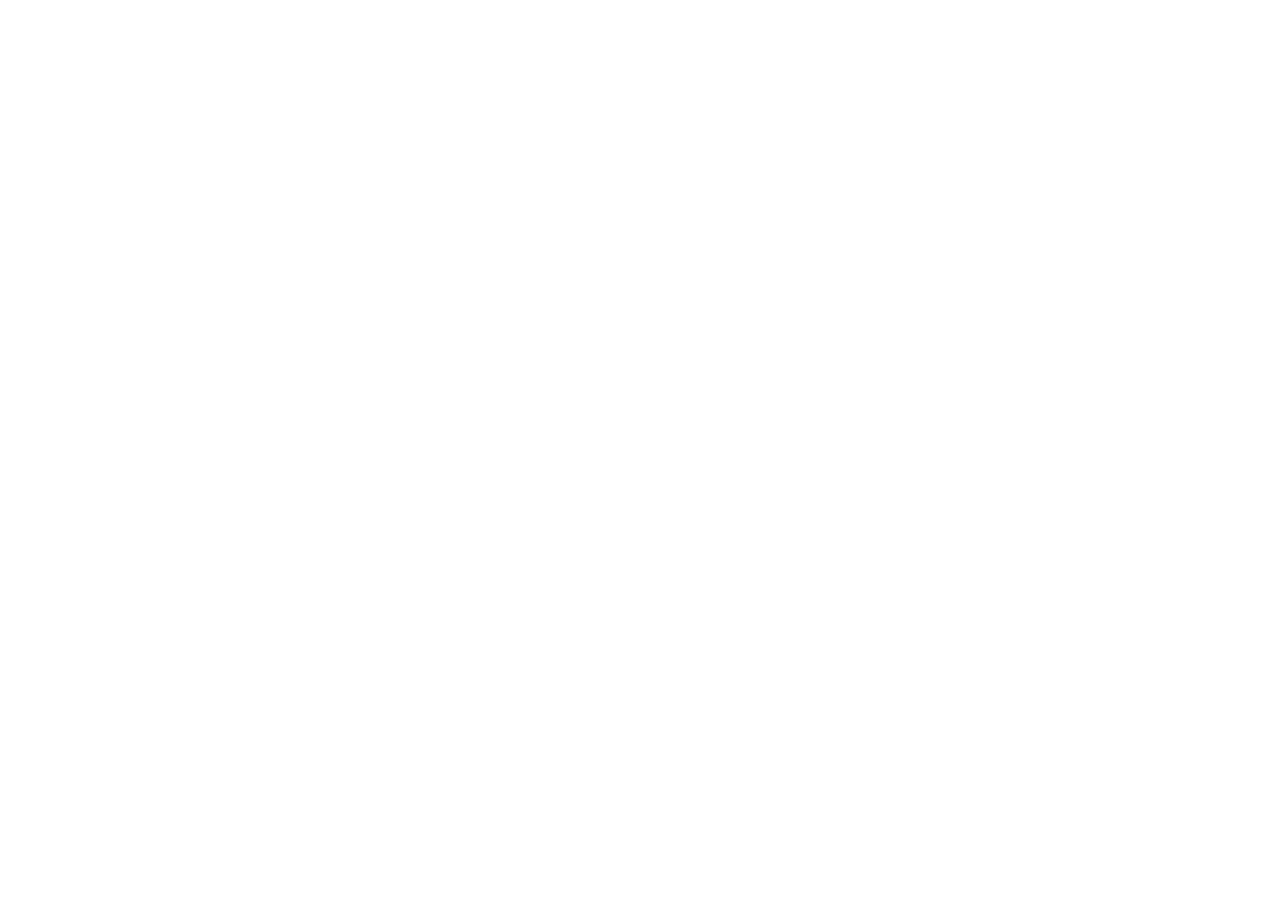
==== index.html @ 2aa25b46 "Update index.html" ====
<!DOCTYPE html>
<html lang="en">
<head>
    <meta charset="UTF-8">
    <meta http-equiv="X-UA-Compatible" content="IE=edge">
    <meta name="viewport" content="width=device-width, initial-scale=1.0">
  <title>JSF projects</title>
</head>
<body>
</body>
</html>
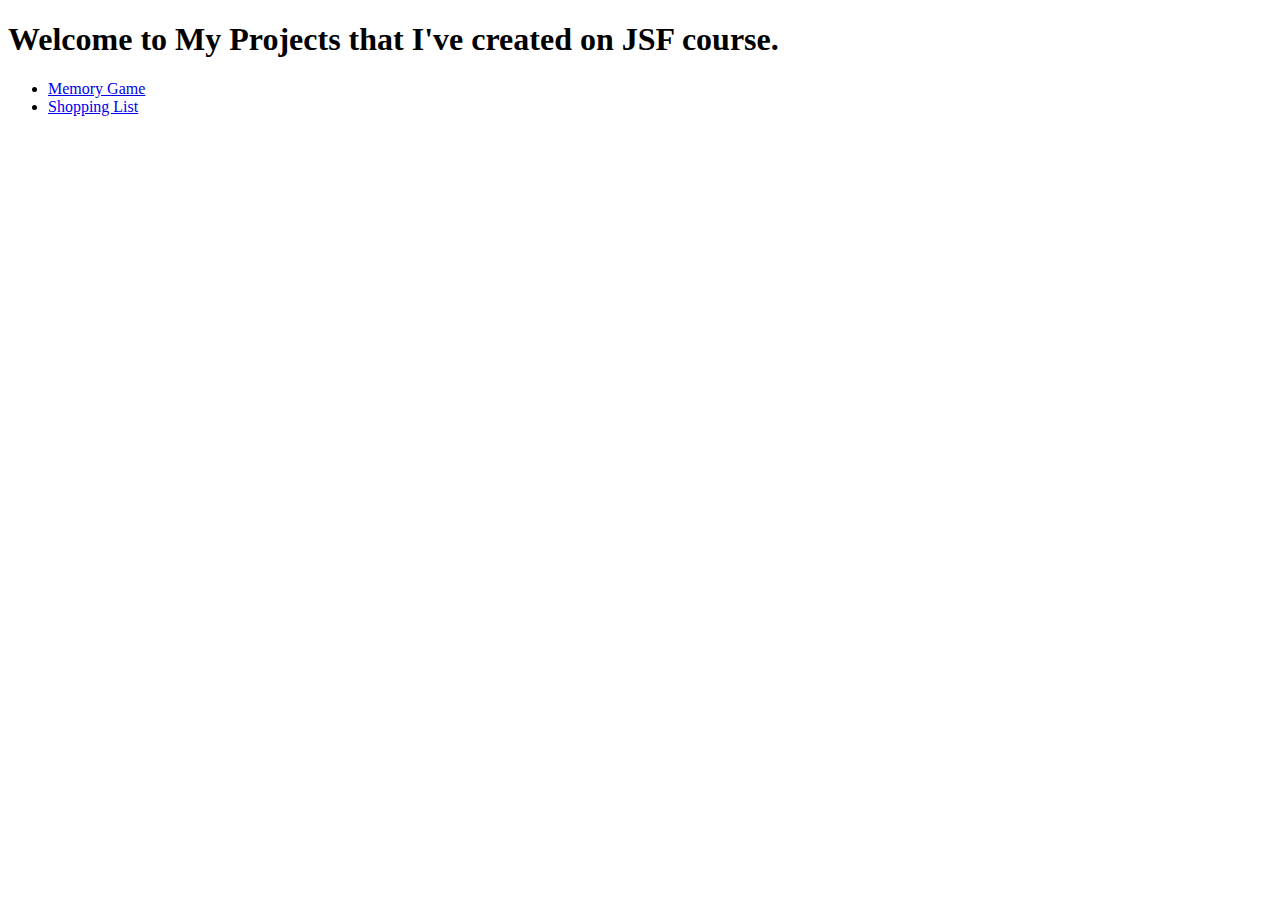
==== commit fa6c833b: "Update index.html" ====
--- a/index.html
+++ b/index.html
@@ -4,8 +4,13 @@
     <meta charset="UTF-8">
     <meta http-equiv="X-UA-Compatible" content="IE=edge">
     <meta name="viewport" content="width=device-width, initial-scale=1.0">
-  <title>JSF projects</title>
+  <title>Ω</title>
 </head>
 <body>
+     <h1>Welcome to My Projects that I've created on JSF course.</h1>
+    <ul>
+        <li><a href=".html">Memory Game</a></li>
+        <li><a href=".html">Shopping List</a></li>
+    </ul>
 </body>
 </html>
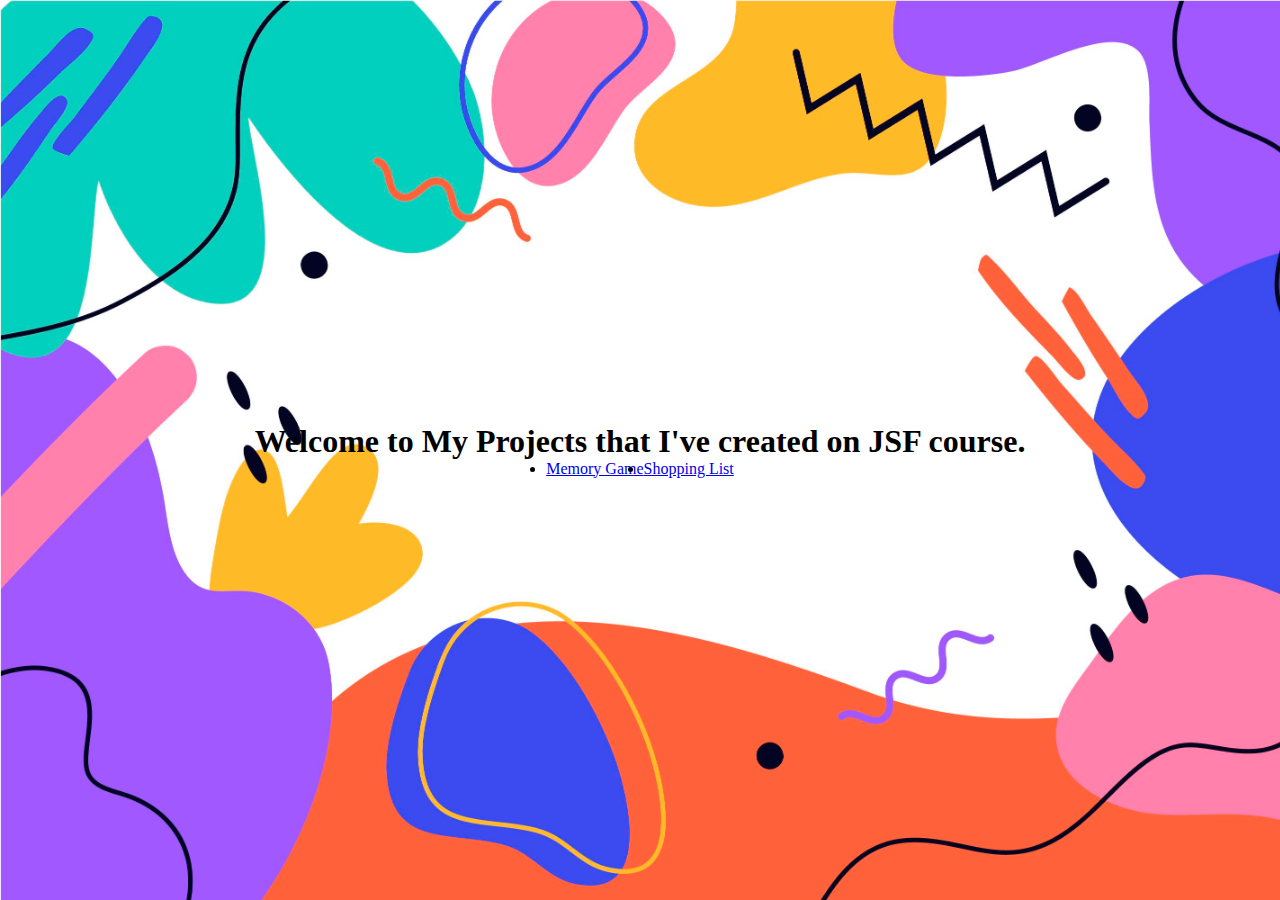
==== commit 0a2fcd40: "adding new part" ====
--- a/index.html
+++ b/index.html
@@ -1,16 +1,20 @@
 <!DOCTYPE html>
 <html lang="en">
+
 <head>
-    <meta charset="UTF-8">
-    <meta http-equiv="X-UA-Compatible" content="IE=edge">
-    <meta name="viewport" content="width=device-width, initial-scale=1.0">
-  <title>Ω</title>
+  <meta charset="UTF-8">
+  <meta http-equiv="X-UA-Compatible" content="IE=edge">
+  <meta name="viewport" content="width=device-width, initial-scale=1.0">
+  <title>My Projects</title>
+  <link rel="stylesheet" type="text/css" href="main.css">
 </head>
-<body>
-     <h1>Welcome to My Projects that I've created on JSF course.</h1>
-    <ul>
-        <li><a href=".html">Memory Game</a></li>
-        <li><a href=".html">Shopping List</a></li>
-    </ul>
+
+<body class="mainsite">
+  <h1 class="greeting">Welcome to My Projects that I've created on JSF course.</h1>
+  <ul class="mainlist">
+    <li><a href="Memory-Game-App/memo.html">Memory Game</a></li>
+    <li><a href="Shopping-Lists/shoplist.html">Shopping List</a></li>
+  </ul>
 </body>
-</html>
+
+</html>--- a/main.css
+++ b/main.css
@@ -0,0 +1,28 @@
+* {
+    margin: 0;
+    padding: 0;
+    box-sizing: border-box;
+}
+
+body {
+    height: 100vh;
+    background-image: url(./img/background-main.jpg);
+    background-size: cover;
+    background-repeat: no-repeat;
+    display: flex;
+    flex-direction: column;
+    justify-content: center;
+    align-items: center;
+}
+
+.mainsite {
+    display: flex;
+}
+
+.greeting {
+    display: flex;
+}
+
+.mainlist {
+    display: flex;
+}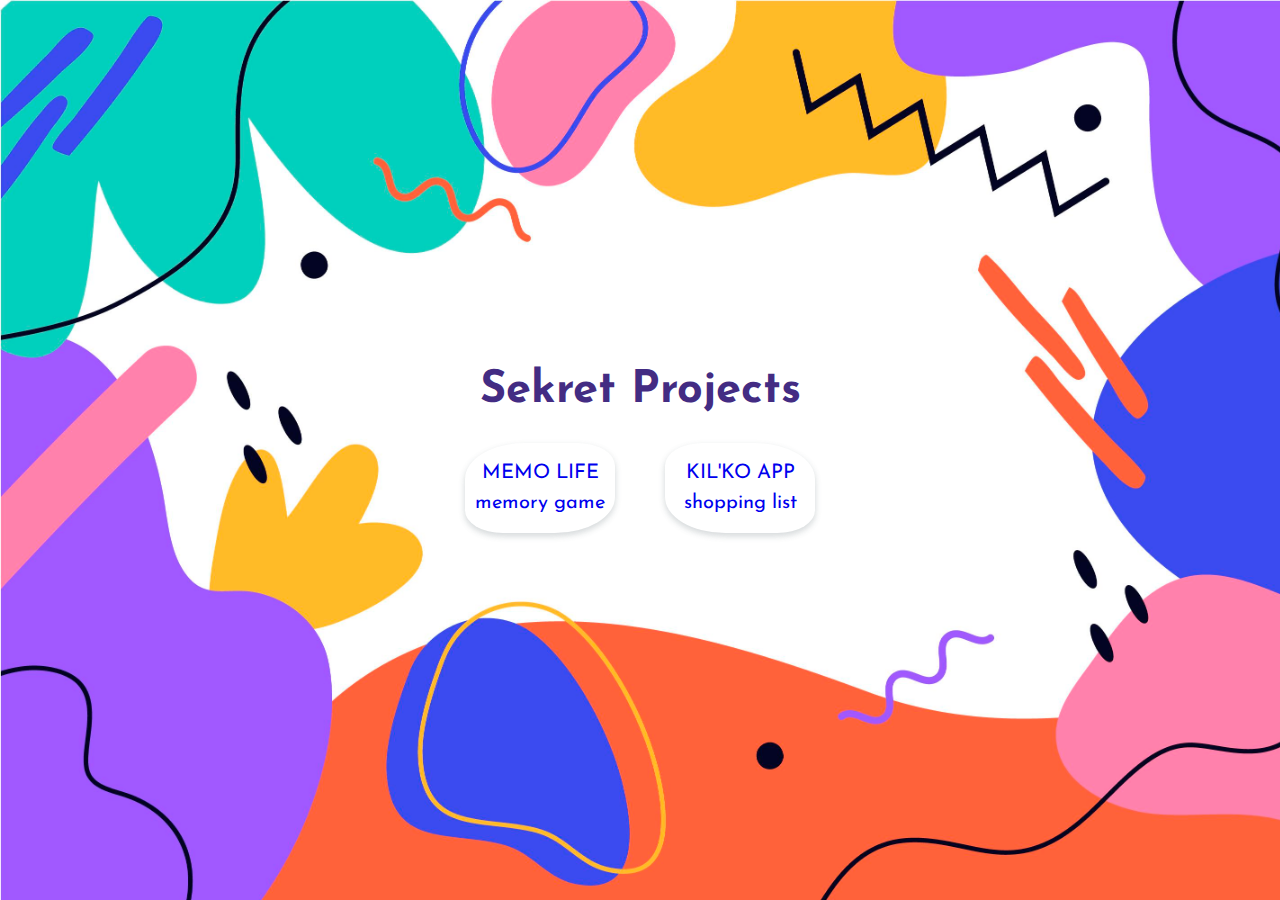
==== commit 354f2f89: "ccs" ====
--- a/index.html
+++ b/index.html
@@ -9,11 +9,17 @@
   <link rel="stylesheet" type="text/css" href="main.css">
 </head>
 
-<body class="mainsite">
-  <h1 class="greeting">Welcome to My Projects that I've created on JSF course.</h1>
+<body>
+  <h1 class="greeting">Sekret Projects</h1>
   <ul class="mainlist">
-    <li><a href="Memory-Game-App/memo.html">Memory Game</a></li>
-    <li><a href="Shopping-Lists/shoplist.html">Shopping List</a></li>
+    <div class="link1">
+      <li><a href="Memory-Game-App/memo.html">MEMO LIFE<br>
+        memory game</a></li>
+    </div>
+    <div class="link2">
+      <li><a href="Shopping-Lists/shoplist.html">KIL'KO APP<br>
+        shopping list</a></li>
+    </div>
   </ul>
 </body>
 
--- a/main.css
+++ b/main.css
@@ -1,3 +1,5 @@
+@import url('https://fonts.googleapis.com/css2?family=Josefin+Sans:wght@300;400;500;600;700&display=swap');
+
 * {
     margin: 0;
     padding: 0;
@@ -13,16 +15,41 @@
     flex-direction: column;
     justify-content: center;
     align-items: center;
-}
-
-.mainsite {
-    display: flex;
+    font-family: 'Josefin Sans', sans-serif;
+    font-size: 20px;
+    text-align: center;
+    color: rgb(67, 44, 131);
 }
 
 .greeting {
     display: flex;
+    font-size: 45px;
+
 }
 
 .mainlist {
     display: flex;
+    column-gap: 50px;
+    margin-top: 30px;
+    line-height: 150%;
+}
+
+a:link {
+    text-decoration: none;
+}
+
+.link1,
+.link2 {
+    height: 90px;
+    width: 150px;
+    border-radius: 40% 25%;
+    list-style: none;
+    box-shadow: 0 3px 6px #82689c29, 0 3px 6px rgba(144, 183, 152, 0.23);
+    display: flex;
+    align-items: center;
+    justify-content: center;
+}
+
+.link2 {
+    border-radius: 25% 40%;
 }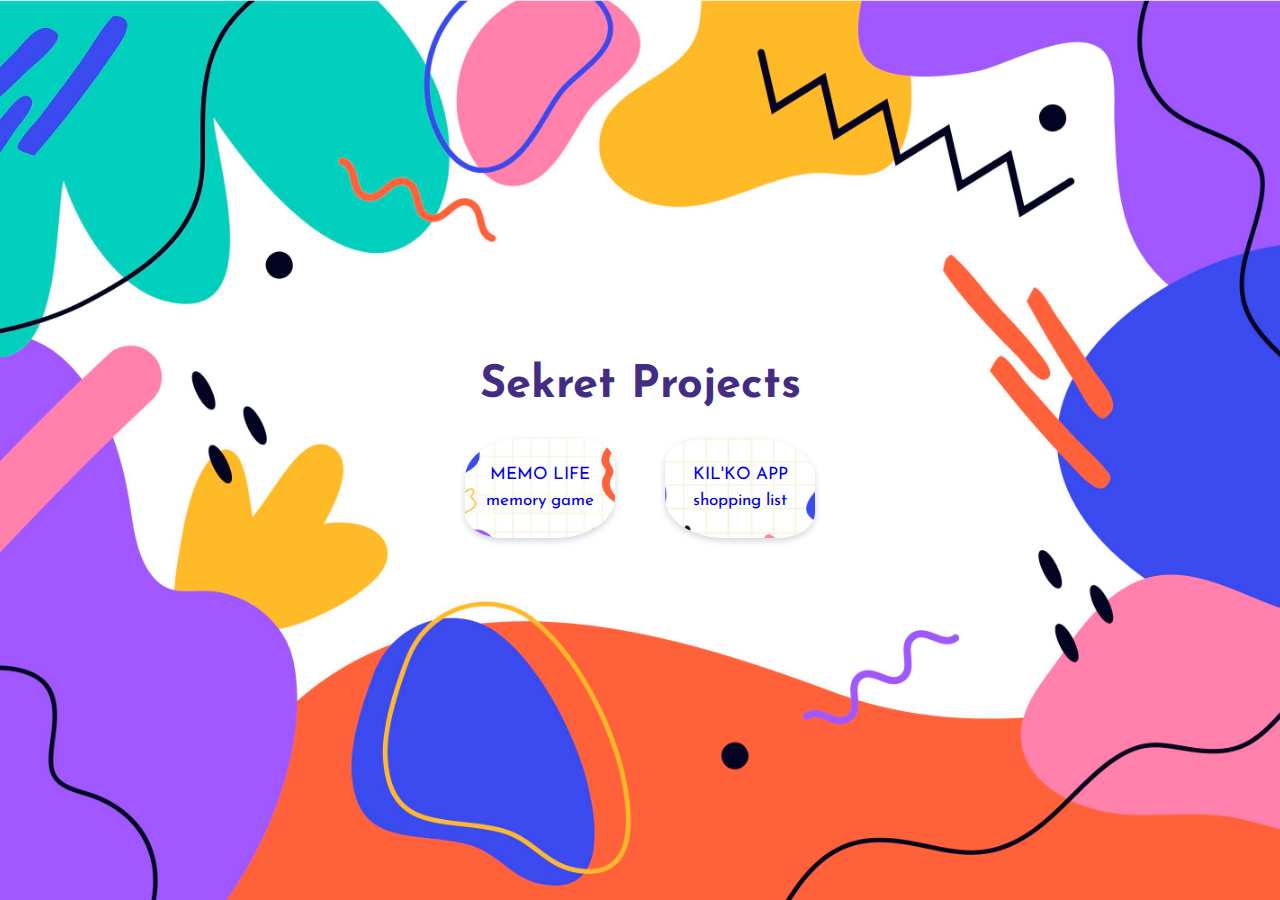
==== commit a604fcbe: "added audio" ====
--- a/index.html
+++ b/index.html
@@ -7,20 +7,18 @@
   <meta name="viewport" content="width=device-width, initial-scale=1.0">
   <title>My Projects</title>
   <link rel="stylesheet" type="text/css" href="main.css">
+  <link rel="icon" href="./img/favicon.ico" type="image/x-icon">
+  <link rel="shortcut icon" href="./img/favicon.ico" type="image/x-icon">
 </head>
 
 <body>
   <h1 class="greeting">Sekret Projects</h1>
-  <ul class="mainlist">
-    <div class="link1">
-      <li><a href="Memory-Game-App/memo.html">MEMO LIFE<br>
-        memory game</a></li>
-    </div>
-    <div class="link2">
-      <li><a href="Shopping-Lists/shoplist.html">KIL'KO APP<br>
-        shopping list</a></li>
-    </div>
-  </ul>
+  <div class="mainlist">
+    <div class="link1"><a href="Memory-Game-App/memo.html">MEMO LIFE<br>
+        memory game</a></div>
+    <div class="link2"><a href="Shopping-Lists/shoplist.html">KIL'KO APP<br>
+        shopping list</a></div>
+  </div>
 </body>
 
 </html>--- a/main.css
+++ b/main.css
@@ -10,21 +10,20 @@
     height: 100vh;
     background-image: url(./img/background-main.jpg);
     background-size: cover;
+    background-position: center;
     background-repeat: no-repeat;
     display: flex;
     flex-direction: column;
     justify-content: center;
     align-items: center;
     font-family: 'Josefin Sans', sans-serif;
-    font-size: 20px;
+    font-size: 17px;
     text-align: center;
     color: rgb(67, 44, 131);
 }
 
 .greeting {
-    display: flex;
     font-size: 45px;
-
 }
 
 .mainlist {
@@ -40,7 +39,7 @@
 
 .link1,
 .link2 {
-    height: 90px;
+    height: 100px;
     width: 150px;
     border-radius: 40% 25%;
     list-style: none;
@@ -50,6 +49,18 @@
     justify-content: center;
 }
 
+.link1 {
+    border-radius: 40% 25%;
+    background-image: url(./img/link1.jpg);
+    background-size: 100%;
+    background-position: center;
+    background-repeat: no-repeat;
+}
+
 .link2 {
     border-radius: 25% 40%;
+    background-image: url(./img/link2.jpg);
+    background-size: 125%;
+    background-position: center;
+    background-repeat: no-repeat;
 }